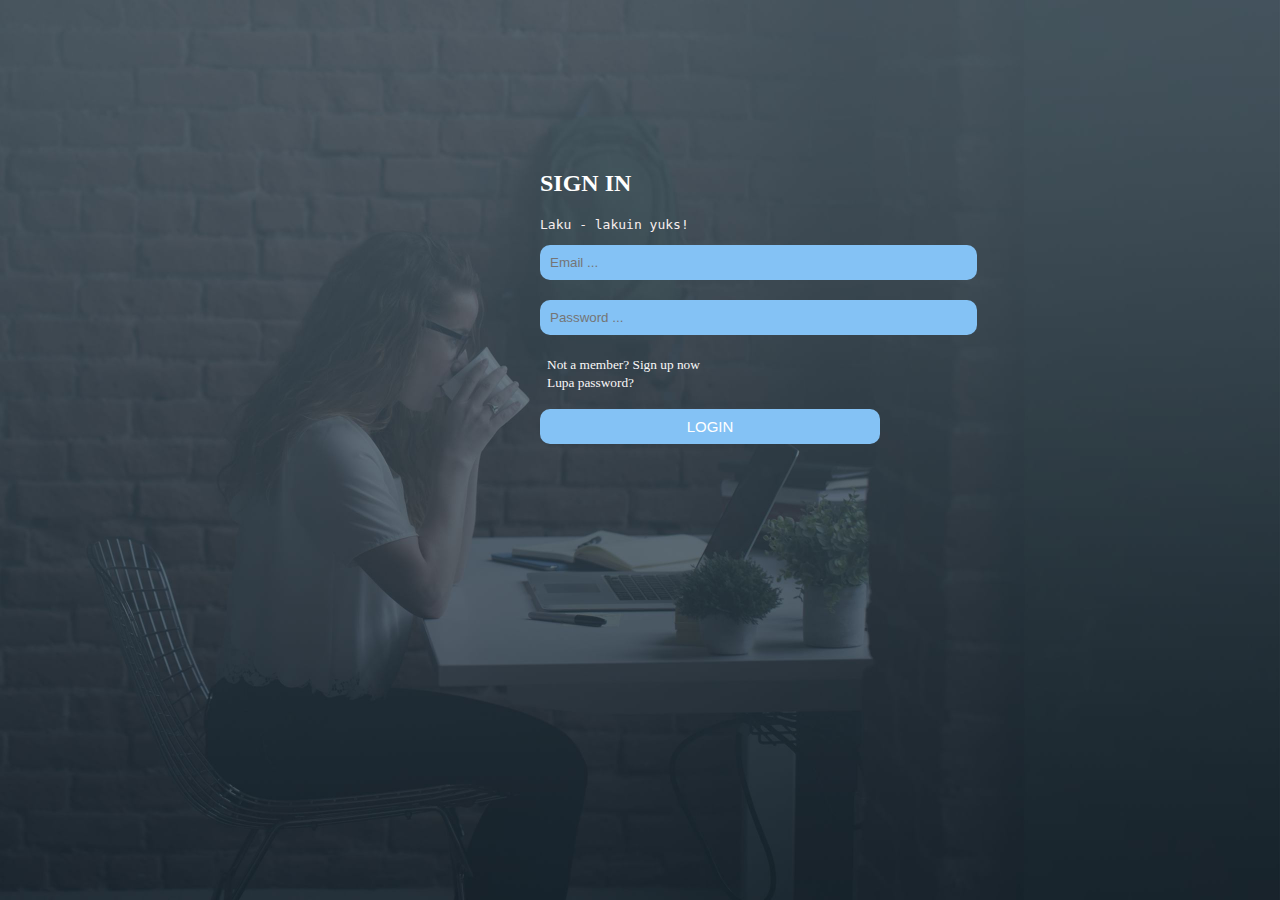
==== index.html @ ae0c0035 "tugasku" ====
<!DOCTYPE html>
<html lang="en">
<head>
    <meta charset="UTF-8">
    <meta name="viewport" content="width=device-width, initial-scale=1.0">
    <title>Login</title>
    <script src="index.js"></script>
    <link rel="stylesheet" href="index.css">
</head>
<body>

   <div class="login">
        <form>
            <label><h2>SIGN IN</h2></label>
            <p class="keterangan">Laku - lakuin yuks!</p>
            <input placeholder="Email ..." type="email" name="username" class="formlogin" size="50" required>
            <input placeholder="Password ..." type="password" name="password" class="formlogin" size="50" required minlength="6">
            <a class="lupa" href="sign up.html"><small>Not a member? Sign up now</small></a>
            <a class="lupa" href="password?"><small>Lupa password?</small></a>
            <br><br>
            <a href="sign up.html"><input type="button" value="LOGIN" class="kliklogin"></a>
            
        </form>
   </div>
</body>
</html>
---- index.css ----
body{
    background-image: url(index.jpg);
    background-size: 100%;
}
h2{
    text-align: left;
    color: rgb(255, 255, 255);

}
.login{
    width: 200px;
    margin: 100px auto;
    padding: 50px 50px;
}

.keterangan{ 
    width: 400px;
    font-family: monospace;
    font-size: 13px;
    color: rgb(247, 238, 238);
    
}
.formlogin{
    box-sizing: border-box;
    padding: 10px 10px;
    margin-bottom: 20px;
    border-radius: 10px;
    border: none;
    background: rgb(132, 194, 245);

}
.lupa{
    padding:7px;
    color: rgb(250, 248, 248);
    font-size: 15;  
    text-decoration: none;  
}

.kliklogin{
    background: rgb(132, 194, 245);
    color: white;
    width: 340px;
    border: none;
    border-radius: 10px;
    padding: 9px;
    font-size: 15px;
    
}
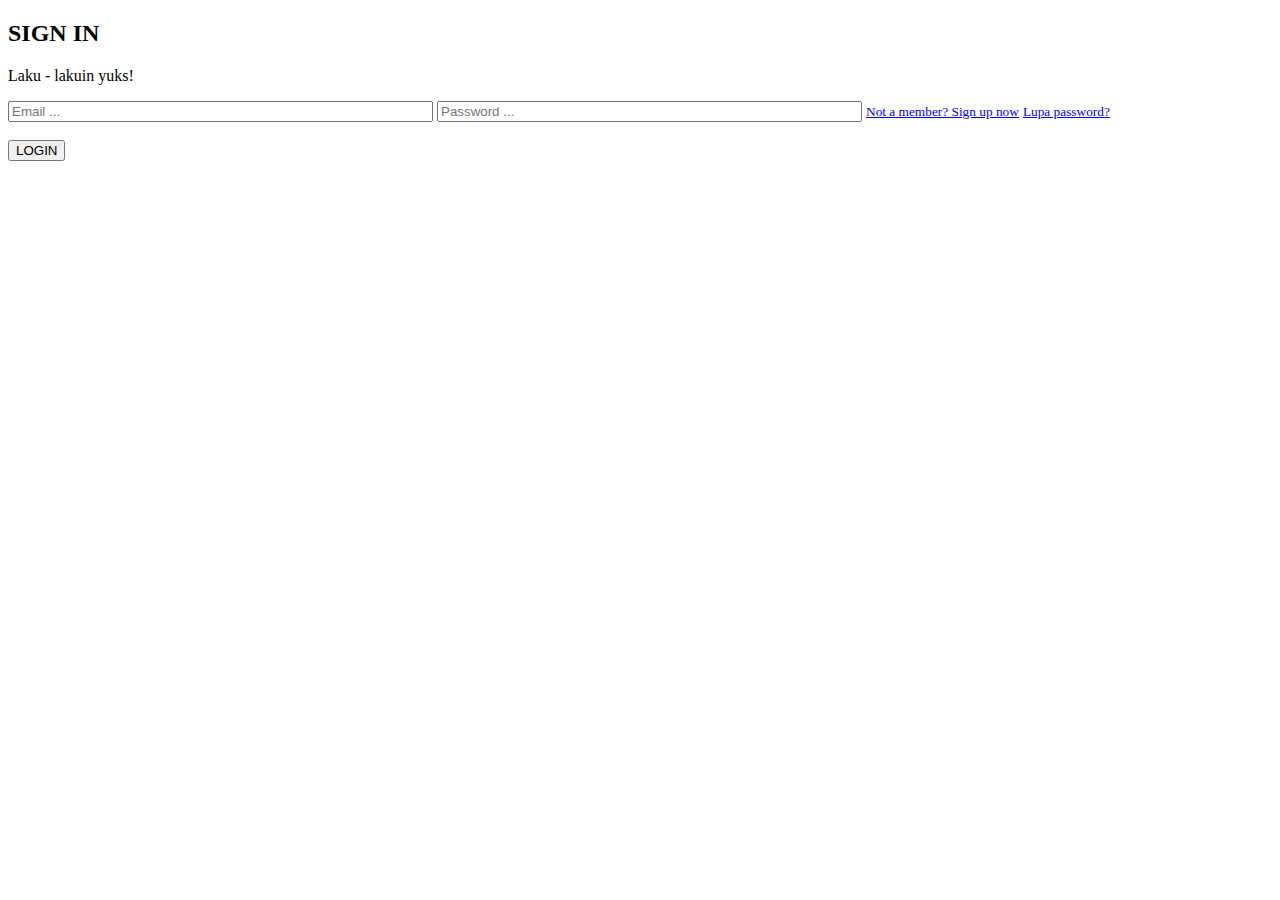
==== commit 48746746: "modif" ====
--- a/index.html
+++ b/index.html
@@ -4,8 +4,8 @@
     <meta charset="UTF-8">
     <meta name="viewport" content="width=device-width, initial-scale=1.0">
     <title>Login</title>
-    <script src="index.js"></script>
-    <link rel="stylesheet" href="index.css">
+    <script src="login.js"></script>
+    <link rel="stylesheet" href="login.css">
 </head>
 <body>
 
